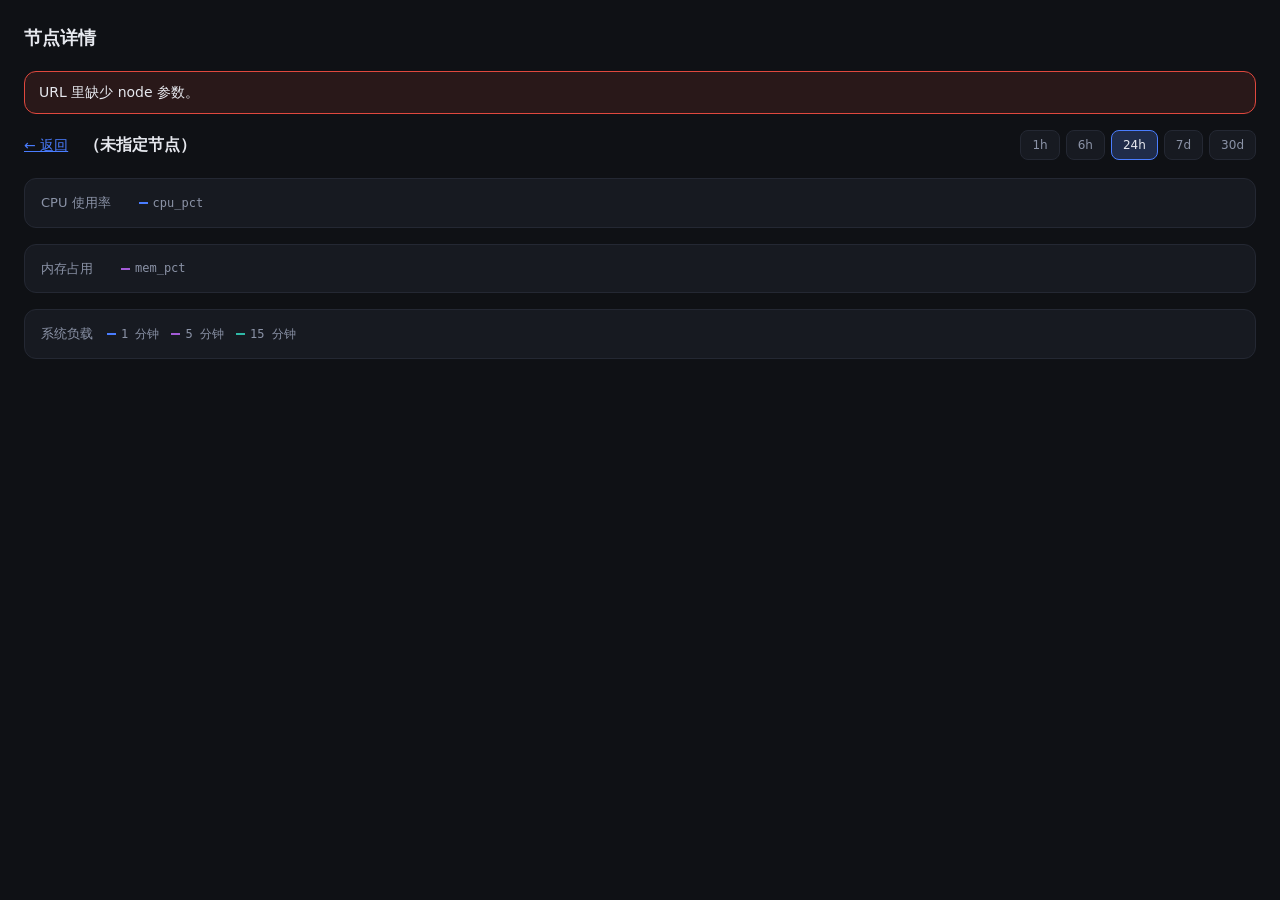
==== web/detail.html @ 2c03ecbf "SimpleProbe v0.3：极简自研探针 只显示负载 / CPU / 内存 / 磁盘 / 在线率，前后端分离，前端零依赖零构建。  设计上的两个核心主张：  1. 安全是结构性的，不是配置出来的" ====
<!doctype html>
<html lang="zh-CN">
<head>
<meta charset="utf-8">
<meta name="viewport" content="width=device-width, initial-scale=1">
<title>节点详情</title>
<link rel="stylesheet" href="app.css">
</head>
<body>
<header>
  <h1>节点详情</h1>
  <div id="meta"></div>
</header>
<div id="banner"></div>

<div class="detail-head">
  <a href="index.html">← 返回</a>
  <h2 id="title">…</h2>
  <div class="ranges" id="ranges"></div>
</div>

<div class="chart-block">
  <div class="chart-title">CPU 使用率<span class="chart-stat" id="stat-cpu"></span><span class="legend"><span><i class="swatch-cpu"></i>cpu_pct</span></span></div>
  <div class="chart" id="chart-cpu"></div>
</div>

<div class="chart-block">
  <div class="chart-title">内存占用<span class="chart-stat" id="stat-mem"></span><span class="legend"><span><i class="swatch-mem"></i>mem_pct</span></span></div>
  <div class="chart" id="chart-mem"></div>
</div>

<div class="chart-block">
  <div class="chart-title">系统负载<span class="legend">
    <span><i class="swatch-load1"></i>1 分钟</span>
    <span><i class="swatch-load5"></i>5 分钟</span>
    <span><i class="swatch-load15"></i>15 分钟</span>
  </span></div>
  <div class="chart" id="chart-load"></div>
</div>

<script src="app.js"></script>
<script>
"use strict";

const RANGES = [
  { key: "1h", secs: 3600 },
  { key: "6h", secs: 6 * 3600 },
  { key: "24h", secs: 24 * 3600 },
  { key: "7d", secs: 7 * 86400 },
  { key: "30d", secs: 30 * 86400 },
];

const nodeId = Probe.param("node");
let currentRange = "24h";

document.getElementById("title").textContent = nodeId || "（未指定节点）";

/* ---------- 图表 ---------- */

function fmtAxis(v) {
  const a = Math.abs(v);
  if (a >= 100) return v.toFixed(0);
  if (a >= 10) return v.toFixed(1);
  return v.toFixed(2);
}

function fmtTime(ts, span) {
  const d = new Date(ts * 1000);
  const p = function (n) { return String(n).padStart(2, "0"); };
  if (span <= 24 * 3600) return p(d.getHours()) + ":" + p(d.getMinutes());
  return (d.getMonth() + 1) + "-" + p(d.getDate()) + " " + p(d.getHours()) + ":" + p(d.getMinutes());
}

/*
 * 一条曲线的点会在数据中断处断开，而不是连成一条直线——
 * “没有数据”和“值一直是这个数”在图上必须看得出来。
 */
function renderChart(host, seriesList, step, from, to) {
  const all = seriesList.reduce(function (acc, s) { return acc.concat(s.points); }, []);
  if (!all.length) {
    host.innerHTML = '<div class="empty">该时间段没有数据</div>';
    return;
  }

  const W = Math.max(320, Math.round(host.clientWidth || 900));
  const H = 180, PL = 48, PR = 12, PT = 10, PB = 22;
  const iw = W - PL - PR, ih = H - PT - PB;

  let yMin = Infinity, yMax = -Infinity;
  all.forEach(function (p) {
    if (p[1] < yMin) yMin = p[1];
    if (p[1] > yMax) yMax = p[1];
  });
  if (yMin === yMax) { yMax = yMin + 1; }
  const pad = (yMax - yMin) * 0.12;
  yMin = Math.max(0, yMin - pad);
  yMax = yMax + pad;

  const span = Math.max(1, to - from);
  const X = function (ts) { return PL + ((ts - from) / span) * iw; };
  const Y = function (v) { return PT + ih - ((v - yMin) / (yMax - yMin)) * ih; };

  let svg = "";
  for (let i = 0; i <= 4; i++) {
    const v = yMin + (yMax - yMin) * (i / 4);
    const yy = Y(v).toFixed(1);
    svg += '<line class="grid" x1="' + PL + '" y1="' + yy + '" x2="' + (W - PR) + '" y2="' + yy + '"/>';
    svg += '<text class="axis-label" x="' + (PL - 6) + '" y="' + (Number(yy) + 3) + '" text-anchor="end">' + fmtAxis(v) + "</text>";
  }
  for (let i = 0; i <= 3; i++) {
    const t = from + (span * i) / 3;
    const anchor = i === 0 ? "start" : (i === 3 ? "end" : "middle");
    svg += '<text class="axis-label" x="' + X(t).toFixed(1) + '" y="' + (H - 6) + '" text-anchor="' + anchor + '">' + fmtTime(t, span) + "</text>";
  }

  const gapLimit = step * 2.5;
  seriesList.forEach(function (s) {
    let d = "", prev = null;
    s.points.forEach(function (p) {
      const ts = p[0], v = p[1];
      const startNew = prev === null || ts - prev > gapLimit;
      d += (startNew ? "M" : "L") + X(ts).toFixed(1) + " " + Y(v).toFixed(1) + " ";
      prev = ts;
    });
    if (d) svg += '<path class="line line-' + s.key + '" d="' + d.trim() + '"/>';
  });

  host.innerHTML = '<svg viewBox="0 0 ' + W + " " + H + '" width="' + W + '" height="' + H + '">' + svg + "</svg>";
}

/* ---------- 数据 ---------- */

const METRICS = [
  { metric: "cpu_pct", key: "cpu", host: "chart-cpu" },
  { metric: "mem_pct", key: "mem", host: "chart-mem" },
  { metric: "load1", key: "load1", host: "chart-load" },
  { metric: "load5", key: "load5", host: "chart-load" },
  { metric: "load15", key: "load15", host: "chart-load" },
];

let lastPayload = null;

async function load() {
  if (!nodeId) {
    Probe.showBanner("URL 里缺少 node 参数。");
    return;
  }

  const range = RANGES.filter(function (r) { return r.key === currentRange; })[0];
  const to = Math.floor(Date.now() / 1000);
  const from = to - range.secs;

  try {
    const results = await Promise.all(METRICS.map(function (m) {
      return Probe.getJSON("/api/v1/series?node=" + encodeURIComponent(nodeId) +
        "&metric=" + m.metric + "&from=" + from + "&to=" + to);
    }));

    const byHost = {};
    METRICS.forEach(function (m, i) {
      const resp = results[i];
      byHost[m.host] = byHost[m.host] || { series: [], step: resp.step, from: resp.from, to: resp.to };
      byHost[m.host].series.push({
        key: m.key,
        points: (resp.points || []).map(function (p) { return [Number(p[0]), Number(p[1])]; }),
      });
    });

    lastPayload = byHost;

    Object.keys(byHost).forEach(function (host) {
      const g = byHost[host];
      renderChart(document.getElementById(host), g.series, g.step, g.from, g.to);
    });

    const cpu = results[0];
    const total = cpu.points.length;
    document.getElementById("stat-cpu").textContent = statText(byHost["chart-cpu"].series[0].points, "%");
    document.getElementById("stat-mem").textContent = statText(byHost["chart-mem"].series[0].points, "%");
    document.getElementById("meta").textContent =
      total + " 个数据点 · 每个点 " + fmtStep(cpu.step) + " · " +
      new Date(cpu.from * 1000).toLocaleString() + " 起";
    Probe.hideBanner();
  } catch (err) {
    document.getElementById("stat-cpu").textContent = "";
    document.getElementById("stat-mem").textContent = "";
    Probe.showBanner("读取曲线失败：" + err.message);
  }
}

function fmtStep(sec) {
  if (sec % 86400 === 0) return (sec / 86400) + " 天";
  if (sec % 3600 === 0) return (sec / 3600) + " 小时";
  if (sec % 60 === 0) return (sec / 60) + " 分钟";
  return sec + " 秒";
}

// 把一段区间的极值与均值写在图题右边——曲线看趋势，数字看具体。
function statText(points, suffix) {
  if (!points || !points.length) return "";
  let min = Infinity, max = -Infinity, sum = 0;
  points.forEach(function (p) {
    const v = p[1];
    if (v < min) min = v;
    if (v > max) max = v;
    sum += v;
  });
  return "最小 " + fmtAxis(min) + suffix + " · 平均 " + fmtAxis(sum / points.length) + suffix +
    " · 最大 " + fmtAxis(max) + suffix;
}

function renderRanges() {
  const host = document.getElementById("ranges");
  host.innerHTML = RANGES.map(function (r) {
    return '<button class="range-btn' + (r.key === currentRange ? " active" : "") +
      '" data-range="' + r.key + '">' + r.key + "</button>";
  }).join("");
  host.querySelectorAll("button").forEach(function (b) {
    b.addEventListener("click", function () {
      currentRange = b.dataset.range;
      renderRanges();
      load();
    });
  });
}

// 宽度变化后重画：SVG 的 viewBox 是按容器实测宽度算的，
// 不重画的话文字会被非等比拉伸。
let resizeTimer = null;
window.addEventListener("resize", function () {
  clearTimeout(resizeTimer);
  resizeTimer = setTimeout(function () {
    if (!lastPayload) return;
    Object.keys(lastPayload).forEach(function (host) {
      const g = lastPayload[host];
      renderChart(document.getElementById(host), g.series, g.step, g.from, g.to);
    });
  }, 150);
});

renderRanges();
load();
setInterval(load, 60000);
</script>
</body>
</html>
---- web/app.css ----
/*
 * 主题契约：全部视觉参数都在下面这一个 :root 里。
 *
 * 换皮 = 写一个只含 :root 的 CSS 文件在你的部署里覆盖它（放在 app.css 之后），
 * 组件结构一行都不用动。需要覆盖的变量就是这些，没有藏在别处的硬编码颜色。
 *
 * 三组语义：
 *   --bg/--card/--fg/--muted/--border  骨架与文字
 *   --ok/--warn/--bad                  状态（在线/接近阈值/超阈值）
 *   --accent/--accent-2/--accent-3     曲线与强调（顺序即负载 1/5/15 分钟）
 */
:root {
  --bg: #0f1115;
  --card: #171a21;
  --card-hover: #1c2029;
  --fg: #e6e8ee;
  --muted: #8b93a7;
  --border: #242833;

  --ok: #3ba55d;
  --warn: #d9a441;
  --bad: #e0483e;

  --accent: #4a7dff;
  --accent-2: #a35bd6;
  --accent-3: #2fb8a6;

  --radius: 12px;
  --gap: 16px;
  --font: 14px/1.5 ui-sans-serif, system-ui, -apple-system, "Segoe UI", "Noto Sans SC", sans-serif;
  --mono: ui-monospace, SFMono-Regular, Menlo, monospace;

  --focus: var(--accent);
}

* { box-sizing: border-box; }

/* 键盘操作时给个明确的焦点圈；鼠标点击不显示。 */
:focus-visible {
  outline: 2px solid var(--focus);
  outline-offset: 2px;
  border-radius: 4px;
}

/* 尊重系统的“减少动态效果”。 */
@media (prefers-reduced-motion: reduce) {
  * { transition: none !important; animation: none !important; }
}

body {
  margin: 0;
  padding: 24px;
  background: var(--bg);
  color: var(--fg);
  font: var(--font);
}

a { color: var(--accent); }

header {
  display: flex;
  align-items: baseline;
  justify-content: space-between;
  gap: var(--gap);
  margin-bottom: 20px;
  flex-wrap: wrap;
}

h1 { font-size: 18px; margin: 0; font-weight: 600; }
#meta, .meta { color: var(--muted); font-size: 12px; }

#banner {
  display: none;
  margin-bottom: var(--gap);
  padding: 10px 14px;
  border-radius: var(--radius);
  background: rgba(224, 72, 62, .12);
  border: 1px solid var(--bad);
}
#banner.show { display: block; }

/* ---------- 列表页 ---------- */

#nodes {
  display: grid;
  grid-template-columns: repeat(auto-fill, minmax(320px, 1fr));
  gap: var(--gap);
}

.card {
  display: block;
  background: var(--card);
  border: 1px solid var(--border);
  border-radius: var(--radius);
  padding: 16px;
  color: inherit;
  text-decoration: none;
  transition: background .15s ease, border-color .15s ease;
}
a.card:hover { background: var(--card-hover); border-color: var(--accent); }
.card.static { cursor: default; }

.head {
  display: flex;
  align-items: center;
  gap: 8px;
  margin-bottom: 14px;
}
.dot {
  width: 9px; height: 9px; border-radius: 50%;
  background: var(--muted);
  flex: none;
}
.dot.online { background: var(--ok); box-shadow: 0 0 0 3px rgba(59, 165, 93, .18); }
.dot.offline { background: var(--bad); box-shadow: 0 0 0 3px rgba(224, 72, 62, .18); }

.name { font-weight: 600; }
.id { color: var(--muted); font-size: 12px; margin-left: auto; font-family: var(--mono); }

.row {
  display: flex;
  justify-content: space-between;
  gap: 10px;
  padding: 5px 0;
  font-size: 13px;
}
.row .k { color: var(--muted); flex: none; }
.row .v { font-family: var(--mono); text-align: right; }

.bar {
  height: 5px;
  border-radius: 3px;
  background: var(--border);
  overflow: hidden;
  margin: 3px 0 9px;
}
.bar > i {
  display: block;
  height: 100%;
  background: var(--accent);
  transition: width .3s ease;
}
.bar > i.warn { background: var(--warn); }
.bar > i.bad { background: var(--bad); }

.foot {
  margin-top: 12px;
  padding-top: 10px;
  border-top: 1px solid var(--border);
  display: flex;
  justify-content: space-between;
  gap: 10px;
  font-size: 12px;
  color: var(--muted);
  flex-wrap: wrap;
}
.rates span { margin-right: 10px; white-space: nowrap; }
.never { color: var(--muted); padding: 8px 0; }

/* ---------- 详情页 ---------- */

.detail-head {
  display: flex;
  align-items: center;
  gap: var(--gap);
  margin-bottom: 18px;
  flex-wrap: wrap;
}
.detail-head h2 { font-size: 16px; margin: 0; }

.ranges { display: flex; gap: 6px; margin-left: auto; }
.range-btn {
  background: var(--card);
  color: var(--muted);
  border: 1px solid var(--border);
  border-radius: 8px;
  padding: 5px 11px;
  font: inherit;
  font-size: 12px;
  cursor: pointer;
}
.range-btn:hover { color: var(--fg); border-color: var(--accent); }
.range-btn.active {
  color: var(--fg);
  border-color: var(--accent);
  background: color-mix(in srgb, var(--accent) 18%, var(--card));
}

.chart-block {
  background: var(--card);
  border: 1px solid var(--border);
  border-radius: var(--radius);
  padding: 14px 16px 8px;
  margin-bottom: var(--gap);
}
.chart-title {
  font-size: 13px;
  color: var(--muted);
  margin-bottom: 6px;
  display: flex;
  gap: 14px;
  align-items: center;
}
.chart-title .legend { display: flex; gap: 12px; font-family: var(--mono); font-size: 12px; }
.chart-title .legend i {
  display: inline-block; width: 9px; height: 2px;
  vertical-align: middle; margin-right: 5px;
}
.swatch-cpu { background: var(--accent); }
.swatch-mem { background: var(--accent-2); }
.swatch-load1 { background: var(--accent); }
.swatch-load5 { background: var(--accent-2); }
.swatch-load15 { background: var(--accent-3); }

.chart svg { display: block; width: 100%; height: 180px; }
.chart .grid { stroke: var(--border); stroke-width: 1; }
.chart .axis-label { fill: var(--muted); font-size: 10px; font-family: var(--mono); }
.chart .line { fill: none; stroke-width: 1.5; vector-effect: non-scaling-stroke; }
.chart .line-cpu { stroke: var(--accent); }
.chart .line-mem { stroke: var(--accent-2); }
.chart .line-load1 { stroke: var(--accent); }
.chart .line-load5 { stroke: var(--accent-2); }
.chart .line-load15 { stroke: var(--accent-3); }
.chart .empty { color: var(--muted); padding: 40px 0; text-align: center; font-size: 13px; }

/* 曲线对应的最小/平均/最大，直接写在标题右边。 */
.chart-stat { color: var(--fg); font-family: var(--mono); font-size: 12px; }

/* ---------- 概览条 ---------- */

.summary {
  display: flex;
  gap: 28px;
  margin-bottom: var(--gap);
  padding: 14px 18px;
  background: var(--card);
  border: 1px solid var(--border);
  border-radius: var(--radius);
  flex-wrap: wrap;
}
.summary .stat { display: flex; align-items: baseline; gap: 7px; }
.summary .stat b { font-size: 20px; font-weight: 600; font-family: var(--mono); }
.summary .stat span { color: var(--muted); font-size: 12px; }
.summary .stat.ok b { color: var(--ok); }
.summary .stat.bad b { color: var(--bad); }
.summary .stat.never b { color: var(--muted); }

/* 离线节点的卡片压暗一点：扫一眼就知道哪些不对劲。 */
.card.offline { opacity: .72; }
.card.offline:hover { opacity: 1; }
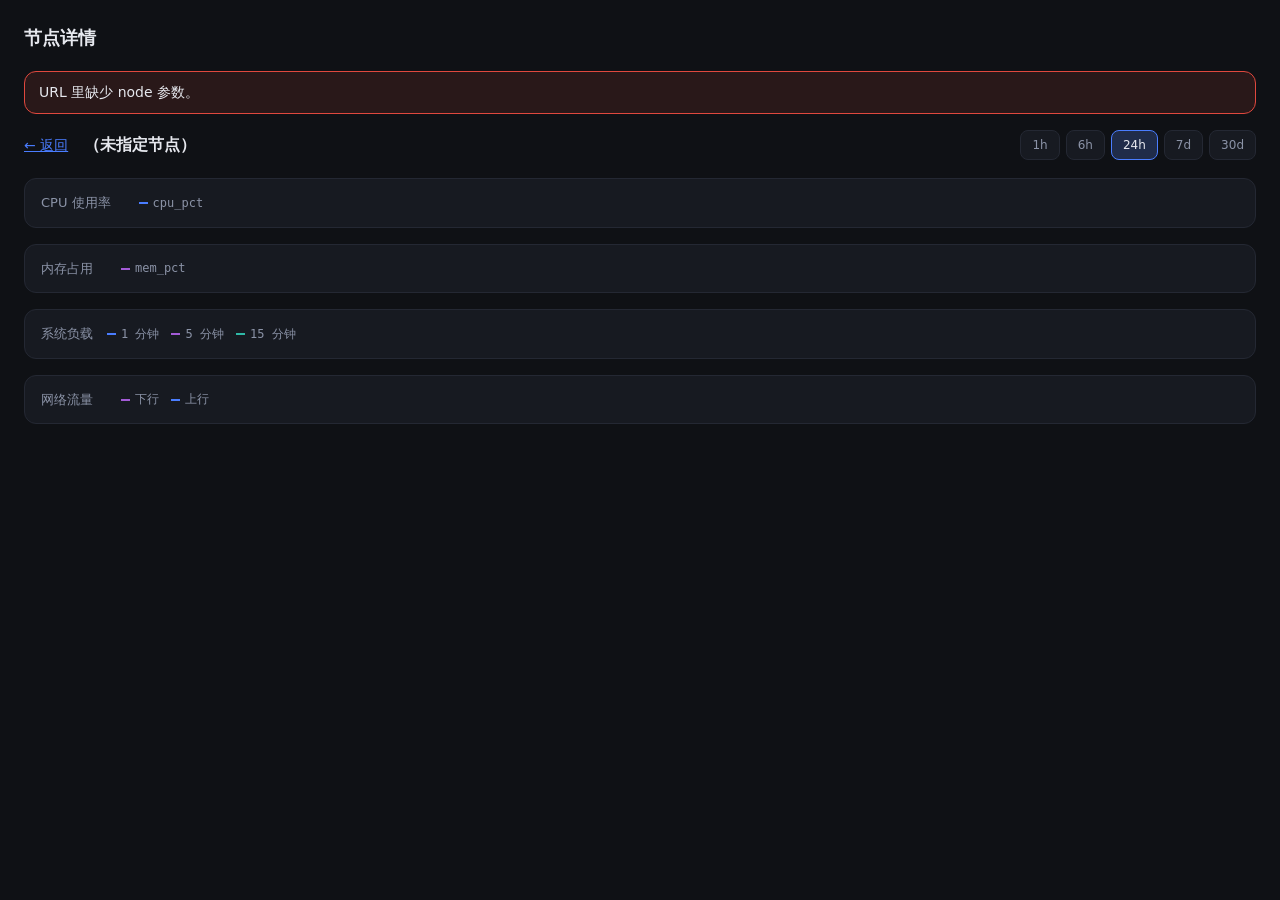
==== commit fb3555e3: "网络流量监控：速率进曲线，开机以来累计只做当前值 按你给的两条分工实现：上下行流量是持久的时间序列（和 CPU 一样进曲线）， 开机以来的总流量是当前状态（和磁盘一样只存快照、不做历史）。  采集：解" ====
--- a/web/detail.html
+++ b/web/detail.html
@@ -38,6 +38,14 @@
   <div class="chart" id="chart-load"></div>
 </div>
 
+<div class="chart-block">
+  <div class="chart-title">网络流量<span class="chart-stat" id="stat-net"></span><span class="legend">
+    <span><i class="swatch-netrx"></i>下行</span>
+    <span><i class="swatch-nettx"></i>上行</span>
+  </span></div>
+  <div class="chart" id="chart-net"></div>
+</div>
+
 <script src="app.js"></script>
 <script>
 "use strict";
@@ -75,7 +83,8 @@
  * 一条曲线的点会在数据中断处断开，而不是连成一条直线——
  * “没有数据”和“值一直是这个数”在图上必须看得出来。
  */
-function renderChart(host, seriesList, step, from, to) {
+function renderChart(host, seriesList, step, from, to, fmtY) {
+  fmtY = fmtY || fmtAxis;
   const all = seriesList.reduce(function (acc, s) { return acc.concat(s.points); }, []);
   if (!all.length) {
     host.innerHTML = '<div class="empty">该时间段没有数据</div>';
@@ -105,7 +114,7 @@
     const v = yMin + (yMax - yMin) * (i / 4);
     const yy = Y(v).toFixed(1);
     svg += '<line class="grid" x1="' + PL + '" y1="' + yy + '" x2="' + (W - PR) + '" y2="' + yy + '"/>';
-    svg += '<text class="axis-label" x="' + (PL - 6) + '" y="' + (Number(yy) + 3) + '" text-anchor="end">' + fmtAxis(v) + "</text>";
+    svg += '<text class="axis-label" x="' + (PL - 6) + '" y="' + (Number(yy) + 3) + '" text-anchor="end">' + fmtY(v) + "</text>";
   }
   for (let i = 0; i <= 3; i++) {
     const t = from + (span * i) / 3;
@@ -136,7 +145,15 @@
   { metric: "load1", key: "load1", host: "chart-load" },
   { metric: "load5", key: "load5", host: "chart-load" },
   { metric: "load15", key: "load15", host: "chart-load" },
+  { metric: "net_rx", key: "netrx", host: "chart-net" },
+  { metric: "net_tx", key: "nettx", host: "chart-net" },
 ];
+
+// 各图的值量纲不同：CPU/内存是百分数，流量是字节/秒。坐标轴与极值文字要跟着换，
+// 否则流量图会出现 "8388608.00" 这种读不出来的刻度。
+const Y_FORMAT = {
+  "chart-net": function (v) { return Probe.formatBps(v); },
+};
 
 let lastPayload = null;
 
@@ -170,13 +187,15 @@
 
     Object.keys(byHost).forEach(function (host) {
       const g = byHost[host];
-      renderChart(document.getElementById(host), g.series, g.step, g.from, g.to);
+      renderChart(document.getElementById(host), g.series, g.step, g.from, g.to, Y_FORMAT[host]);
     });
 
     const cpu = results[0];
     const total = cpu.points.length;
-    document.getElementById("stat-cpu").textContent = statText(byHost["chart-cpu"].series[0].points, "%");
-    document.getElementById("stat-mem").textContent = statText(byHost["chart-mem"].series[0].points, "%");
+    document.getElementById("stat-cpu").textContent = statText(byHost["chart-cpu"].series[0].points, pctFmt);
+    document.getElementById("stat-mem").textContent = statText(byHost["chart-mem"].series[0].points, pctFmt);
+    // 流量统计用下行那条线做代表，上下行的极值往往不在同一时刻，混在一起没有意义。
+    document.getElementById("stat-net").textContent = statText(byHost["chart-net"].series[0].points, Probe.formatBps);
     document.getElementById("meta").textContent =
       total + " 个数据点 · 每个点 " + fmtStep(cpu.step) + " · " +
       new Date(cpu.from * 1000).toLocaleString() + " 起";
@@ -184,6 +203,7 @@
   } catch (err) {
     document.getElementById("stat-cpu").textContent = "";
     document.getElementById("stat-mem").textContent = "";
+    document.getElementById("stat-net").textContent = "";
     Probe.showBanner("读取曲线失败：" + err.message);
   }
 }
@@ -196,7 +216,9 @@
 }
 
 // 把一段区间的极值与均值写在图题右边——曲线看趋势，数字看具体。
-function statText(points, suffix) {
+// fmt 是格式化函数而不是后缀：流量要按 B/KB/MB 换算，光加单位会得到
+// "8388608.00 B/s" 这种没法读的东西。
+function statText(points, fmt) {
   if (!points || !points.length) return "";
   let min = Infinity, max = -Infinity, sum = 0;
   points.forEach(function (p) {
@@ -205,9 +227,10 @@
     if (v > max) max = v;
     sum += v;
   });
-  return "最小 " + fmtAxis(min) + suffix + " · 平均 " + fmtAxis(sum / points.length) + suffix +
-    " · 最大 " + fmtAxis(max) + suffix;
-}
+  return "最小 " + fmt(min) + " · 平均 " + fmt(sum / points.length) + " · 最大 " + fmt(max);
+}
+
+function pctFmt(v) { return fmtAxis(v) + "%"; }
 
 function renderRanges() {
   const host = document.getElementById("ranges");
@@ -233,7 +256,7 @@
     if (!lastPayload) return;
     Object.keys(lastPayload).forEach(function (host) {
       const g = lastPayload[host];
-      renderChart(document.getElementById(host), g.series, g.step, g.from, g.to);
+      renderChart(document.getElementById(host), g.series, g.step, g.from, g.to, Y_FORMAT[host]);
     });
   }, 150);
 });
--- a/web/app.css
+++ b/web/app.css
@@ -211,6 +211,8 @@
 .swatch-load1 { background: var(--accent); }
 .swatch-load5 { background: var(--accent-2); }
 .swatch-load15 { background: var(--accent-3); }
+.swatch-netrx { background: var(--accent-2); }
+.swatch-nettx { background: var(--accent); }
 
 .chart svg { display: block; width: 100%; height: 180px; }
 .chart .grid { stroke: var(--border); stroke-width: 1; }
